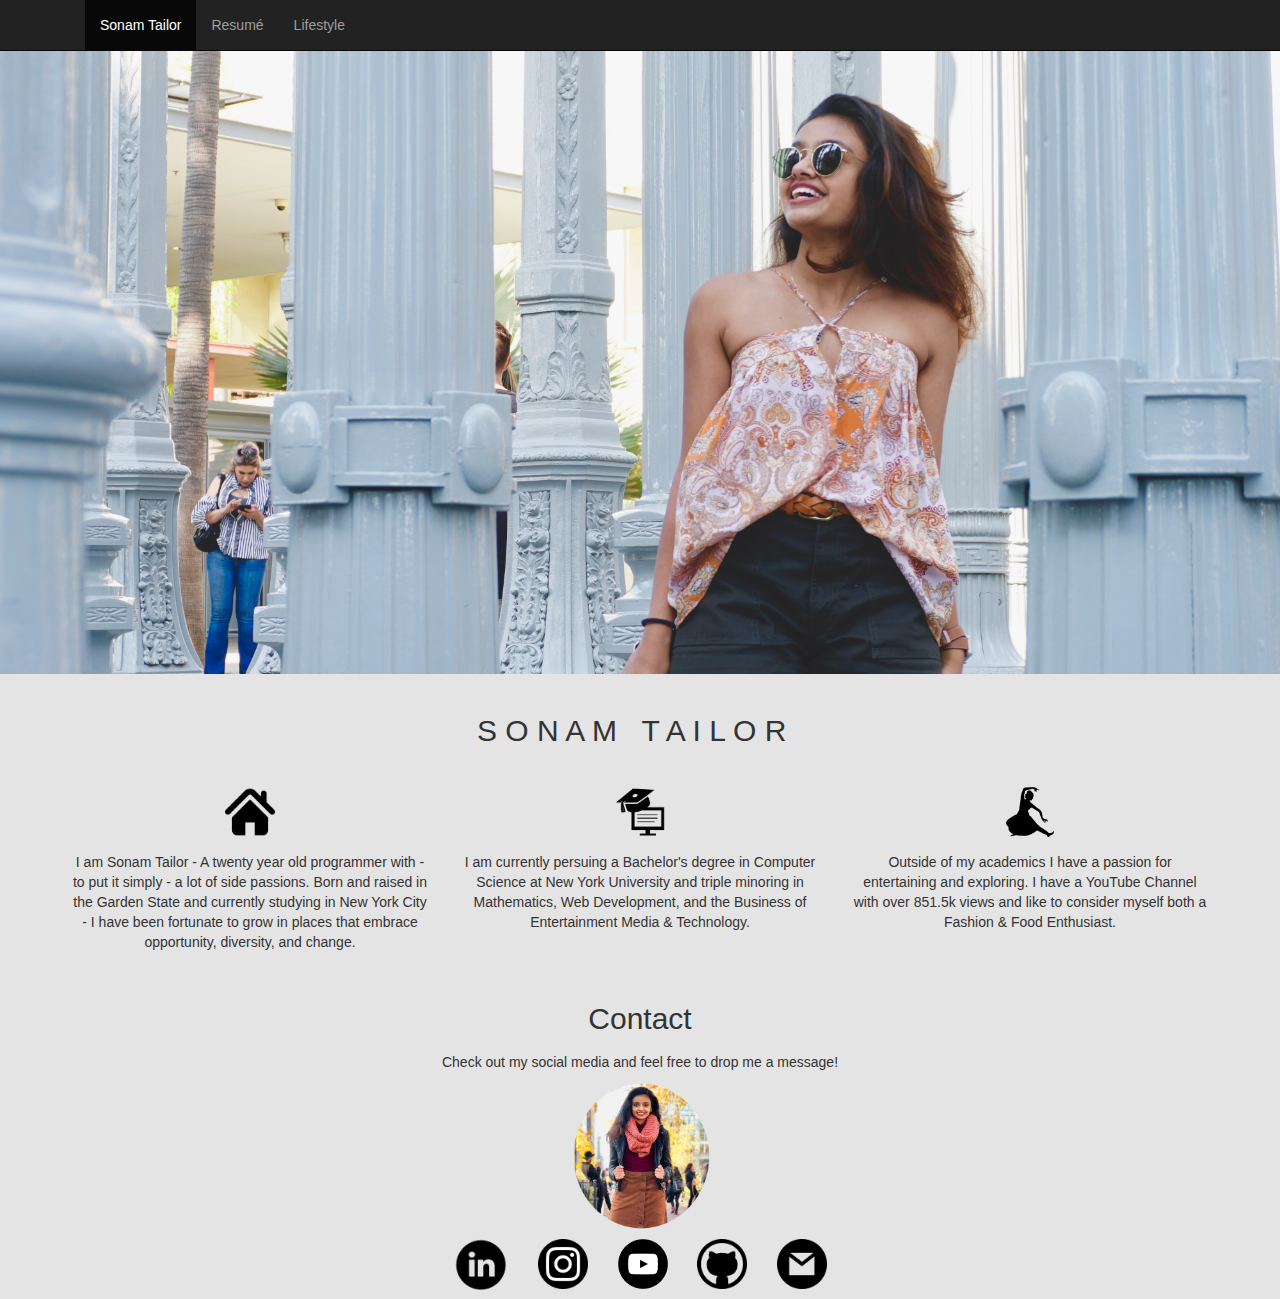
==== index.html @ ce955b8f "Personal Site" ====
<!DOCTYPE html>
<html>

<head>
    <meta charset="utf-8">
    <meta http-equiv="X-UA-Compatible" content="IE=edge">
    <meta name="viewport" content="width=device-width, initial-scale=1">
    <title>Sonam Tailor</title>
    
    <!-- Bootstrap CSS -->
    <link href="css/bootstrap.min.css" rel="stylesheet">
    <link href="css/main.css" rel="stylesheet">
    
    
</head>
<body>
    <!-- Nav Bar -->
    <nav class="navbar navbar-inverse navbar-fixed-top">
      <div class="container">
        <div class="navbar-header">
          <button type="button" class="navbar-toggle collapsed" data-toggle="collapse" data-target="#navbar" aria-expanded="false" aria-controls="navbar">
            <span class="sr-only">Toggle navigation</span>
            <span class="icon-bar"></span>
            <span class="icon-bar"></span>
            <span class="icon-bar"></span>
          </button>
          <a class="navbar-brand" href="index.html"></a>
        </div>

        <div id="navbar" class="collapse navbar-collapse">
          <ul class="nav navbar-nav">
            <li class="active"><a href="index.html">Sonam Tailor</a></li>
            <li><a href="resume.html">Resumé</a></li>
            <li><a href="lifestyle.html">Lifestyle</a></li>
          </ul>
        </div><!--/.nav-collapse -->
      </div>
    </nav>
    
    <!--main info header-->
    <header class="masthead text-center d-flex">
        <!-- main image -->
        <div id = "bannerimage">
            <img src="pics/mainback.jpg">
            &nbsp;
        </div>
      <div class="overlay"></div>
      <div class="container my-auto">
          <div class="col-lg align-items-center">
            <h2 class="text-uppercase boxed mx-auto"> S o n a m &nbsp; T a i l o r &nbsp;</h2>
            <br>
          </div>
          
    <div class = "row">
    <!-- formatting for the small picture -->
        <div id = "smallpicture">
    
    <!-- column 1 -->
        <div class="col-md-4">
            <img src = "pics/home.jpg">
            <p>I am Sonam Tailor - A twenty year old programmer with - to put it simply - a lot of side passions. Born and raised in the Garden State and currently studying in New York City - I have been fortunate to grow in places that embrace opportunity, diversity, and change. </p>
            </div>
    
    <!-- column 2 -->
      <div class="col-md-4">
          <img src = "pics/school.jpg"> 
          <p>I am currently persuing a Bachelor's degree in Computer Science at New York University and triple minoring in Mathematics, Web Development, and the Business of Entertainment Media & Technology. </p>
      </div>
      
    <!-- column 3 -->
      <div class="col-md-4">
          
          <img src = "pics/dance.jpg"> 
          <p>Outside of my academics I have a passion for entertaining and exploring. I have a YouTube Channel with over 851.5k views and like to consider myself both a Fashion & Food Enthusiast. </p>
      </div>
            
      </div>
    </div>
    </div>
    </header>
    
    &nbsp;
    &nbsp;
    &nbsp;
    <div class = "container my-auto">
        <div class="row">
          <div class="col-lg mx-auto text-center">
            <h2 class="section-heading">Contact</h2>
            <h5>Check out my social media and feel free to drop me a message!</h5>
            <img src = "pics/contactpic1.png" alt = "Sonam Pic" height = "150" width = "160">
          </div>
        </div>
        <div class = "row-lg mx-auto text-center">
        <div class="d-flex justify-content-center">
            
            <!--First Col LinkedIn-->
              <a href="https://www.linkedin.com/in/sonamtailor/" class="btn btn-circle"><img src="pics/linkedin.jpg" alt="Sonam's LinkedIn" width="55" height="55"></a>
            
            <!--Second Col Instagram -->
              <a href="https://www.instagram.com/sonamt731" class="btn btn-circle"><img src="pics/instagram.jpg" alt="Sonam's IG" width="50" height="50"></a>
            
            <!--Third Col YouTube-->
              <a href="https://www.youtube.com/user/SonamT731" class="btn btn-circle"><img src="pics/youtube.jpg" alt="Sonam's Youtube" width="50" height="50"></a>
            
            <!--Fourth Col GitHub -->
              <a href="https://github.com/sonamt731" class="btn btn-circle"><img src="pics/github.jpg" alt="Sonam's GitHub" width="50" height="50"></a>
            
            <!-- Fifth Col E-mail -->
              <a href="mailto:sonamtailor731@gmail.com" class="btn btn-circle"><img src="pics/gmail.jpg" alt="Sonam's Email" width="50" height="50"></a>
            </div>
        </div>
    
        </div>
    
</body>
</html>
---- css/main.css ----
body{
    background-color: #E5E4E4;
}


#bannerimage {
           position: relative;    
}
       
#bannerimage img {
           height:auto;
           width:100%;
}

#smallpicture img{
	height: 50px;
	width: 50px;
	margin-bottom: 15px;


}

h2{
	margin: 20px;
}

.box {
  position: relative;
  width: 50%;
  max-width: 300px;
}

.image {
  display: block;
  height: auto;
}

.overlay {
  position: absolute; 
  bottom: 0; 
  background: rgb(0, 0, 0);
  background: rgba(0, 0, 0, 0.5); /* Black see-through */
  color: #f1f1f1; 
  transition: .5s ease;
  opacity:0;
  color: white;
  font-size: 20px;
  padding: 20px;
  text-align: center;
}

.box:hover .overlay {
  opacity: 1;
}
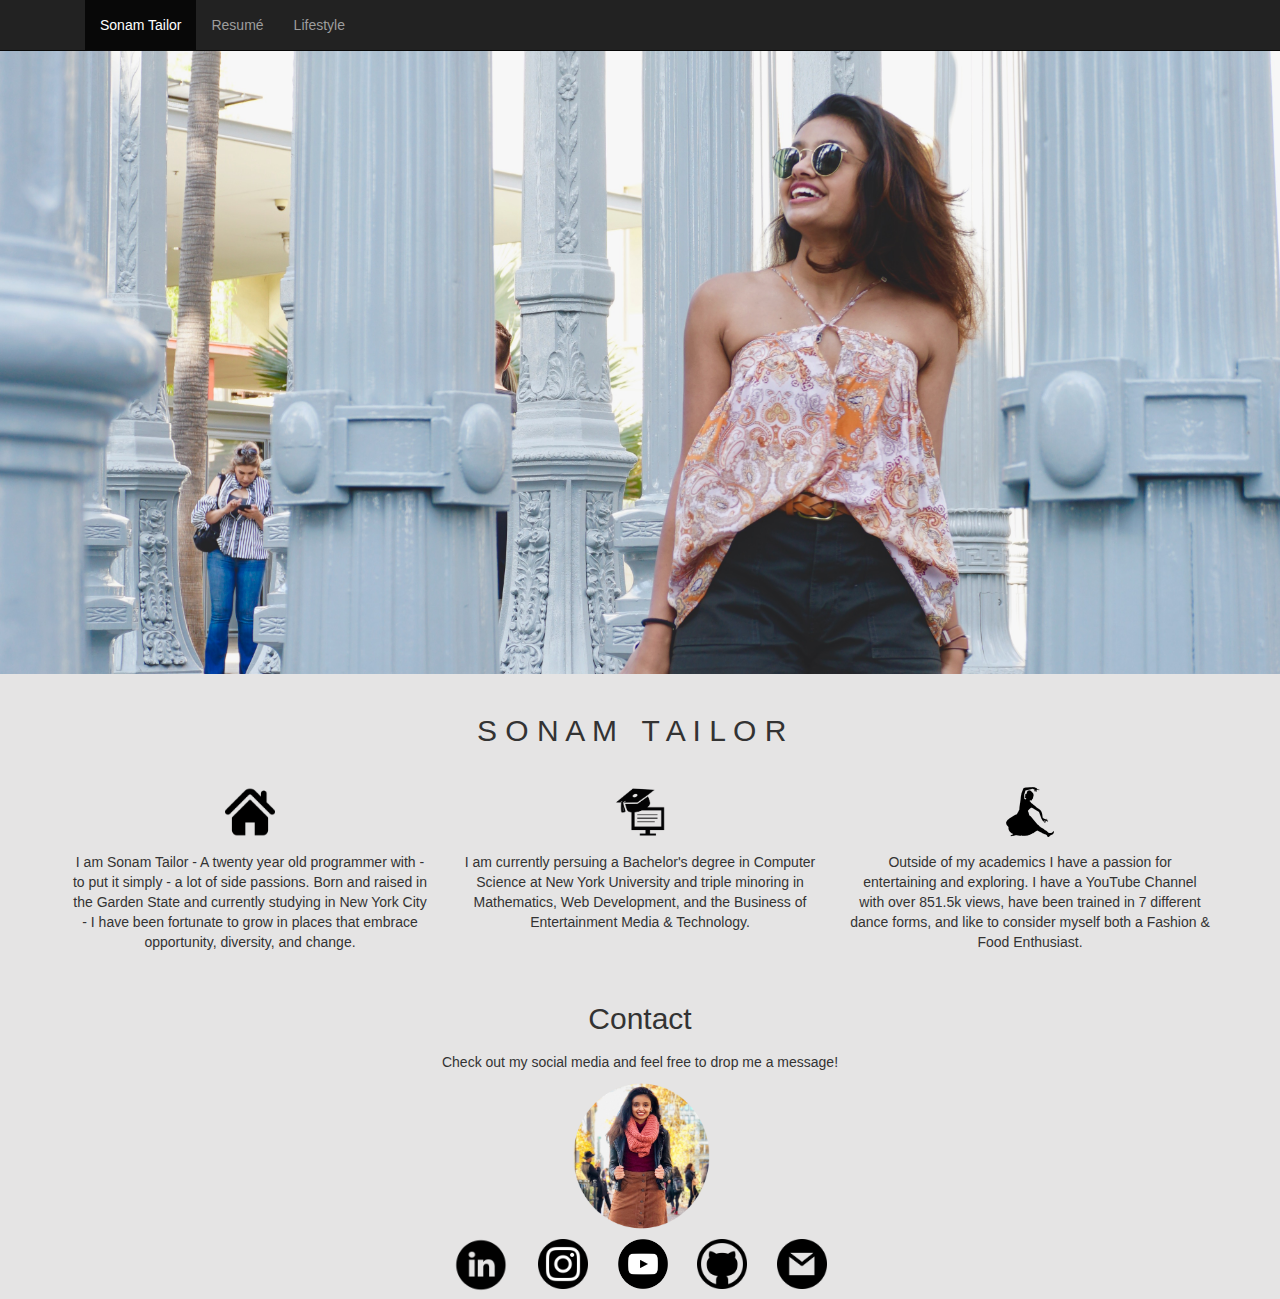
==== commit 861df9d3: "New Changes" ====
--- a/index.html
+++ b/index.html
@@ -71,7 +71,7 @@
       <div class="col-md-4">
           
           <img src = "pics/dance.jpg"> 
-          <p>Outside of my academics I have a passion for entertaining and exploring. I have a YouTube Channel with over 851.5k views and like to consider myself both a Fashion & Food Enthusiast. </p>
+          <p>Outside of my academics I have a passion for entertaining and exploring. I have a YouTube Channel with over 851.5k views, have been trained in 7 different dance forms, and like to consider myself both a Fashion & Food Enthusiast. </p>
       </div>
             
       </div>
--- a/css/main.css
+++ b/css/main.css
@@ -24,31 +24,41 @@
 	margin: 20px;
 }
 
-.box {
+.container2 {
   position: relative;
-  width: 50%;
-  max-width: 300px;
 }
 
-.image {
-  display: block;
-  height: auto;
+/* Taken from w3 schools */
+.overlay {
+  position: absolute;
+  bottom: 0;
+  left: 0;
+  right: 0;
+  background-color: #DFDAC2;
+  overflow: hidden;
+  width: 100%;
+  height: 100%;
+  -webkit-transform: scale(0);
+  -ms-transform: scale(0);
+  transform: scale(0);
+  -webkit-transition: .3s ease;
+  transition: .3s ease;
 }
 
-.overlay {
-  position: absolute; 
-  bottom: 0; 
-  background: rgb(0, 0, 0);
-  background: rgba(0, 0, 0, 0.5); /* Black see-through */
-  color: #f1f1f1; 
-  transition: .5s ease;
-  opacity:0;
-  color: white;
-  font-size: 20px;
-  padding: 20px;
-  text-align: center;
+.container2:hover .overlay {
+  -webkit-transform: scale(1);
+  -ms-transform: scale(1);
+  transform: scale(1);
 }
 
-.box:hover .overlay {
-  opacity: 1;
+.text {
+  color: black;
+  font-size: 15px;
+  position: absolute;
+  top: 50%;
+  left: 50%;
+  -webkit-transform: translate(-50%, -50%);
+  -ms-transform: translate(-50%, -50%);
+  transform: translate(-50%, -50%);
+  text-align: center;
 }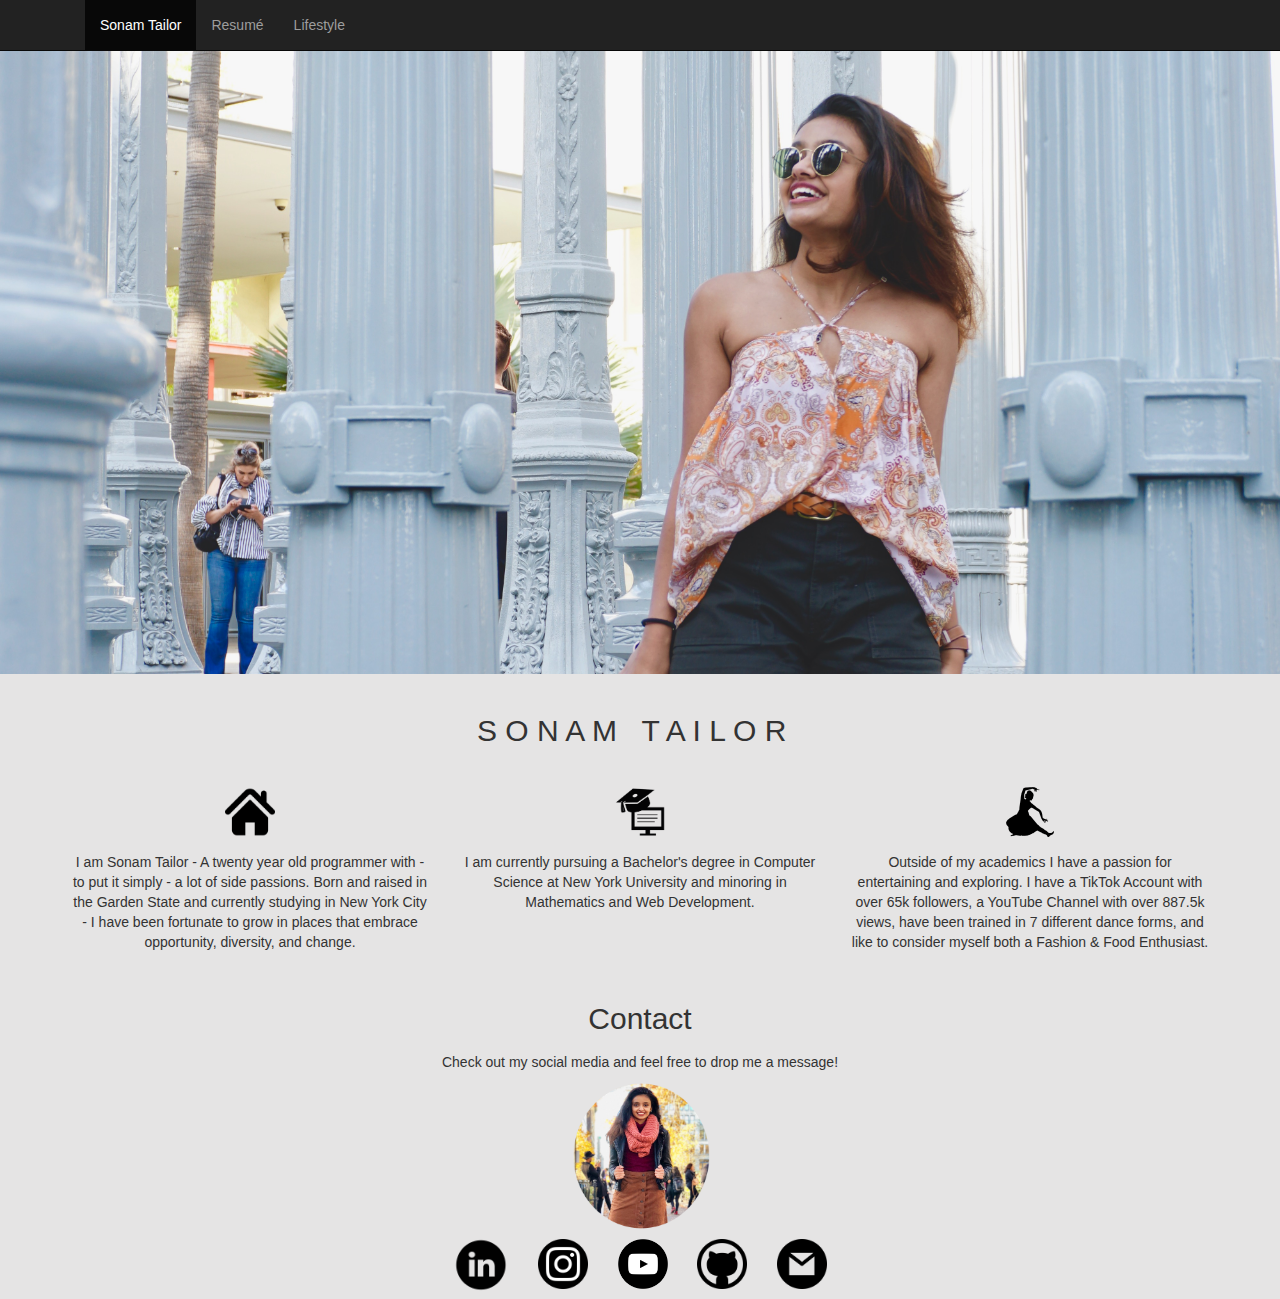
==== commit a8396882: "starting to update" ====
--- a/index.html
+++ b/index.html
@@ -64,14 +64,14 @@
     <!-- column 2 -->
       <div class="col-md-4">
           <img src = "pics/school.jpg"> 
-          <p>I am currently persuing a Bachelor's degree in Computer Science at New York University and triple minoring in Mathematics, Web Development, and the Business of Entertainment Media & Technology. </p>
+          <p>I am currently pursuing a Bachelor's degree in Computer Science at New York University and minoring in Mathematics and Web Development. </p>
       </div>
       
     <!-- column 3 -->
       <div class="col-md-4">
           
           <img src = "pics/dance.jpg"> 
-          <p>Outside of my academics I have a passion for entertaining and exploring. I have a YouTube Channel with over 851.5k views, have been trained in 7 different dance forms, and like to consider myself both a Fashion & Food Enthusiast. </p>
+          <p>Outside of my academics I have a passion for entertaining and exploring. I have a TikTok Account with over 65k followers, a YouTube Channel with over 887.5k views, have been trained in 7 different dance forms, and like to consider myself both a Fashion & Food Enthusiast. </p>
       </div>
             
       </div>
@@ -111,6 +111,8 @@
         </div>
     
         </div>
+    <script src="https://code.jquery.com/jquery-3.3.1.min.js"></script>
+    <script src="js/bootstrap.min.js"></script>
     
 </body>
 </html>
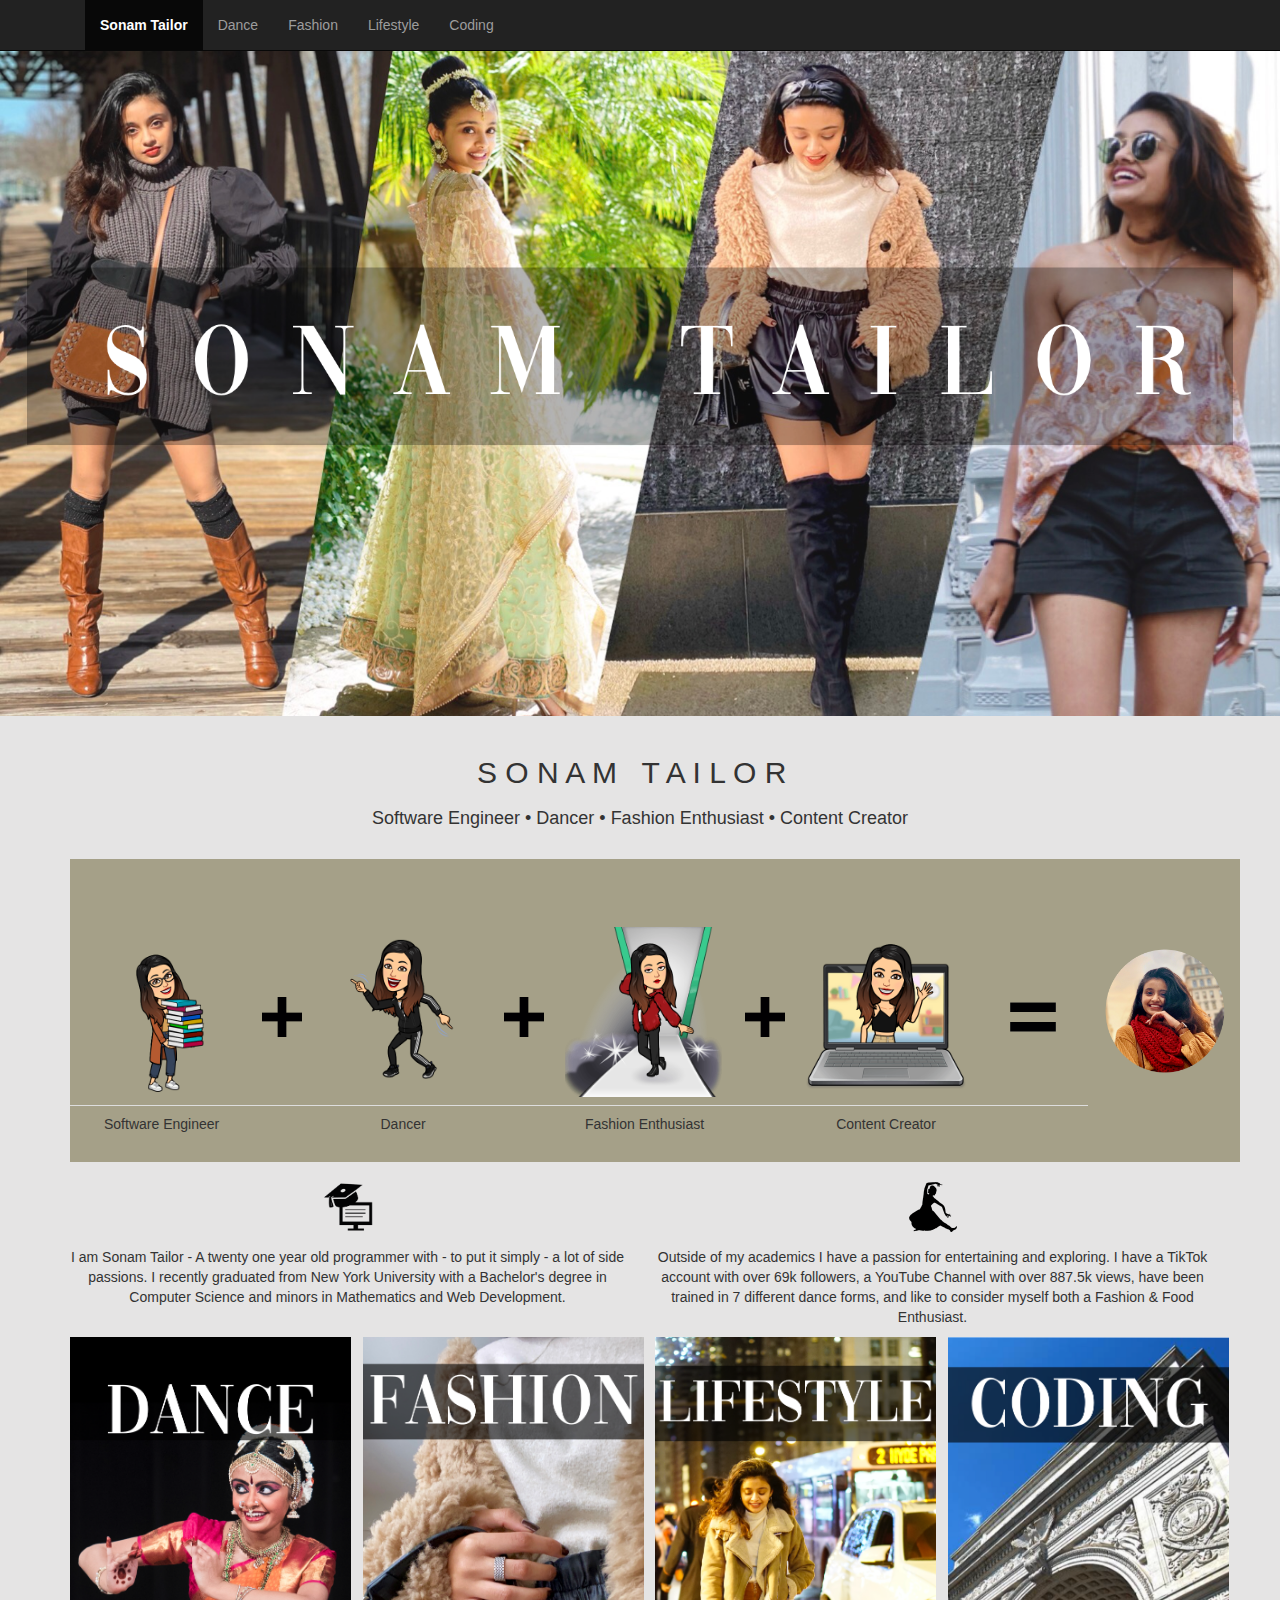
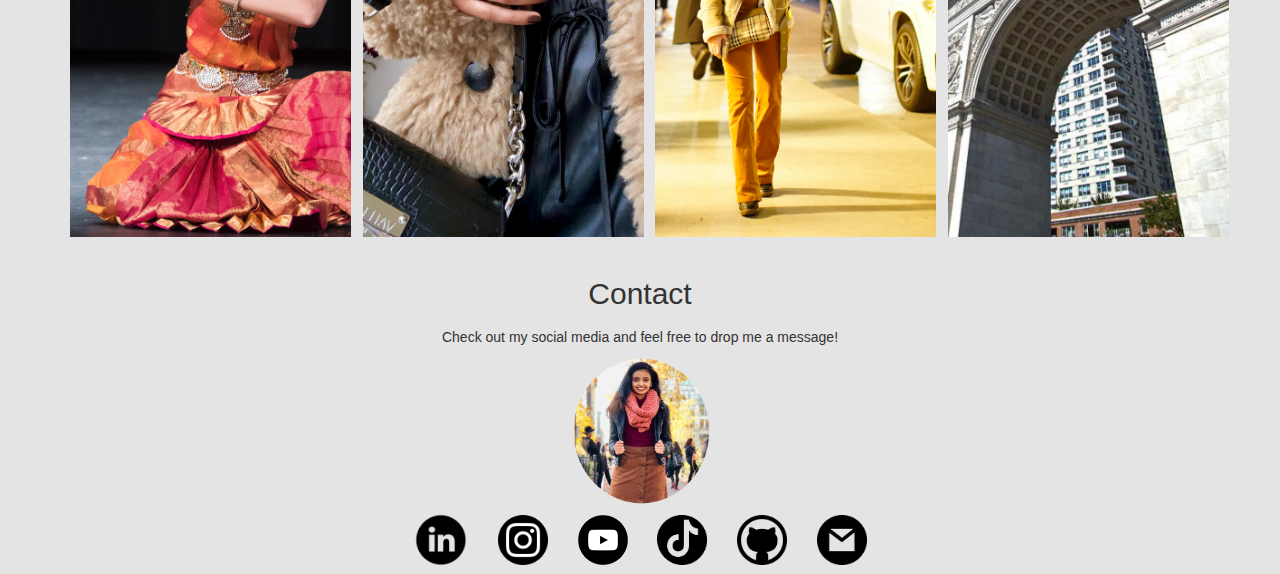
==== commit b5bb485f: "updated website" ====
--- a/index.html
+++ b/index.html
@@ -15,7 +15,7 @@
 </head>
 <body>
     <!-- Nav Bar -->
-    <nav class="navbar navbar-inverse navbar-fixed-top">
+    <nav class="navbar navbar-inverse navbar-fixed-top" >
       <div class="container">
         <div class="navbar-header">
           <button type="button" class="navbar-toggle collapsed" data-toggle="collapse" data-target="#navbar" aria-expanded="false" aria-controls="navbar">
@@ -29,55 +29,127 @@
 
         <div id="navbar" class="collapse navbar-collapse">
           <ul class="nav navbar-nav">
-            <li class="active"><a href="index.html">Sonam Tailor</a></li>
-            <li><a href="resume.html">Resumé</a></li>
+            <li class="active"><a href="index.html"><b>Sonam Tailor</b></a></li>
+            <li><a href="dance.html">Dance</a></li>
+            <li><a href="fashion.html">Fashion</a></li>
             <li><a href="lifestyle.html">Lifestyle</a></li>
+            <li><a href="coding.html">Coding</a></li>
+          
           </ul>
         </div><!--/.nav-collapse -->
       </div>
     </nav>
     
+    <br>
+    <br>
+
     <!--main info header-->
     <header class="masthead text-center d-flex">
         <!-- main image -->
         <div id = "bannerimage">
-            <img src="pics/mainback.jpg">
+            <img src="pics/back.png">
             &nbsp;
         </div>
       <div class="overlay"></div>
       <div class="container my-auto">
           <div class="col-lg align-items-center">
             <h2 class="text-uppercase boxed mx-auto"> S o n a m &nbsp; T a i l o r &nbsp;</h2>
+            <h4 class = "boxed mx-auto"> Software Engineer • Dancer • Fashion Enthusiast • Content Creator</h4>
             <br>
           </div>
-          
+
+    <!--Bitmoji Bit -->
+    <div class = "container" style = "background-color: #A5A088">
+        <div class="row">
+        <div class="col-lg">
+        <div class="mt-4 mx-auto">
+              <br>
+                &nbsp;
+              <div class="table-responsive">
+                <table class="table" style = "text-align: center">
+                  <thead>
+                    &nbsp;
+                    <tr>
+                      <td scope="col"><img src="pics/study.png" width = "160" height = "170" alt="study"></td>
+                      <td scope="col"><img src="pics/plussign.png" width = "40" height = "40" style = "margin-top: 70px" alt="plus"></td>
+                      <td scope="col"><img src="pics/youtube.png" alt="youtube" width = "160" height = "170"></td>
+                      <td scope="col"><img src="pics/plussign.png" width = "40" height = "40" style = "margin-top: 70px" alt="plus"></td>
+                      <td scope="col"><img src="pics/fashion.png" alt="fashion" width = "160" height = "170"></td>
+                      <td scope="col"><img src="pics/plussign.png" width = "40" height = "40" style = "margin-top: 70px" alt="plus"></td>
+                      <td scope="col"><img src="pics/contentCreate.png" alt="travel" width = "160" height = "170"></td>
+                      <td scope="col"><img src="pics/equals.png" width = "90" height = "40" style = "margin-top: 70px" alt="equals"></td>
+                      <td scope="col"><img src="pics/self.png" width = "130" height = "130" style = "margin-top: 20px;" alt="self"></td>
+                    </tr>
+                  </thead>
+                  <tbody>
+                    <tr>
+                      <td scope="row">Software Engineer</td>
+                      <td></td>
+                      <td>Dancer</td>
+                      <td></td>
+                      <td>Fashion Enthusiast</td>
+                      <td></td>
+                      <td>Content Creator</td>
+                      <td></td>
+                    </tr>
+                  </tbody>
+                </table>
+              </div>
+          </div>
+          </div>
+    </div>
+    </div>
+    
+    <br> 
     <div class = "row">
     <!-- formatting for the small picture -->
         <div id = "smallpicture">
     
     <!-- column 1 -->
-        <div class="col-md-4">
-            <img src = "pics/home.jpg">
-            <p>I am Sonam Tailor - A twenty year old programmer with - to put it simply - a lot of side passions. Born and raised in the Garden State and currently studying in New York City - I have been fortunate to grow in places that embrace opportunity, diversity, and change. </p>
+        <div class="col-md-6">
+            <img src = "pics/school.jpg">
+            <p>I am Sonam Tailor - A twenty one year old programmer with - to put it simply - a lot of side passions. I recently graduated from New York University with a Bachelor's degree in Computer Science and minors in Mathematics and Web Development. </p>
             </div>
-    
+      
     <!-- column 2 -->
-      <div class="col-md-4">
-          <img src = "pics/school.jpg"> 
-          <p>I am currently pursuing a Bachelor's degree in Computer Science at New York University and minoring in Mathematics and Web Development. </p>
-      </div>
-      
-    <!-- column 3 -->
-      <div class="col-md-4">
+      <div class="col-md-6">
           
           <img src = "pics/dance.jpg"> 
-          <p>Outside of my academics I have a passion for entertaining and exploring. I have a TikTok Account with over 65k followers, a YouTube Channel with over 887.5k views, have been trained in 7 different dance forms, and like to consider myself both a Fashion & Food Enthusiast. </p>
+          <p>Outside of my academics I have a passion for entertaining and exploring. I have a TikTok account with over 69k followers, a YouTube Channel with over 887.5k views, have been trained in 7 different dance forms, and like to consider myself both a Fashion &amp; Food Enthusiast. </p>
       </div>
             
       </div>
     </div>
     </div>
     </header>
+
+  <div class = "container my-auto">
+
+    <div class = "row">
+      <div class="mt-3 mx-auto">
+      <div class="col-md-3 align-items-center">
+        <div class = "container3">
+        <a href="dance.html"><img src = "pics/danceVogue.png" height = "500px"></a>
+      </div>
+      </div>
+      <div class="col-md-3 align-items-center">
+        <div class = "container3">
+        <a href="fashion.html"><img src = "pics/fashionVogue.png" height = "500px"></a>
+      </div>
+    </div>
+      <div class="col-md-3 align-items-center">
+        <div class = "container3">
+        <a href="lifestyle.html"><img src = "pics/lifestyleVogue.png" height = "500px"></a>
+      </div>
+      </div>
+      <div class="col-md-3 align-items-center">
+        <div class = "container3">
+        <a href="coding.html"><img src = "pics/codingVogue.png" height = "500px"></a>
+      </div>
+      </div>
+    </div>
+  </div>
+  </div>
     
     &nbsp;
     &nbsp;
@@ -101,11 +173,14 @@
             
             <!--Third Col YouTube-->
               <a href="https://www.youtube.com/user/SonamT731" class="btn btn-circle"><img src="pics/youtube.jpg" alt="Sonam's Youtube" width="50" height="50"></a>
+
+            <!--Fourth Col TikTok-->
+              <a href="https://www.tiktok.com/@sonamtailorrr" class="btn btn-circle"><img src="pics/tiktok.png" alt="Sonam's Youtube" width="50" height="50"></a>
             
-            <!--Fourth Col GitHub -->
+            <!--Fifth Col GitHub -->
               <a href="https://github.com/sonamt731" class="btn btn-circle"><img src="pics/github.jpg" alt="Sonam's GitHub" width="50" height="50"></a>
             
-            <!-- Fifth Col E-mail -->
+            <!-- Sixth Col E-mail -->
               <a href="mailto:sonamtailor731@gmail.com" class="btn btn-circle"><img src="pics/gmail.jpg" alt="Sonam's Email" width="50" height="50"></a>
             </div>
         </div>
--- a/css/main.css
+++ b/css/main.css
@@ -24,7 +24,7 @@
 	margin: 20px;
 }
 
-.container2 {
+.container2, .container3 {
   position: relative;
 }
 
@@ -51,6 +51,22 @@
   transform: scale(1);
 }
 
+.container3:hover .overlay {
+  -webkit-transform: scale(1);
+  -ms-transform: scale(1);
+  transform: scale(1);
+  background-color: rgba(0,0,0,0.8);
+  color: white;
+}
+
+/*Used for the fashion page to center middle text
+*/
+.container4{
+  width: 40%; 
+  height: 90px; 
+  margin: auto;
+  position: relative;
+}
 .text {
   color: black;
   font-size: 15px;
@@ -61,4 +77,11 @@
   -ms-transform: translate(-50%, -50%);
   transform: translate(-50%, -50%);
   text-align: center;
+}
+
+@media (max-width: 1900px){
+  .customcontainer{
+    width: 100%;
+    margin-bottom: 10px;
+  }
 }